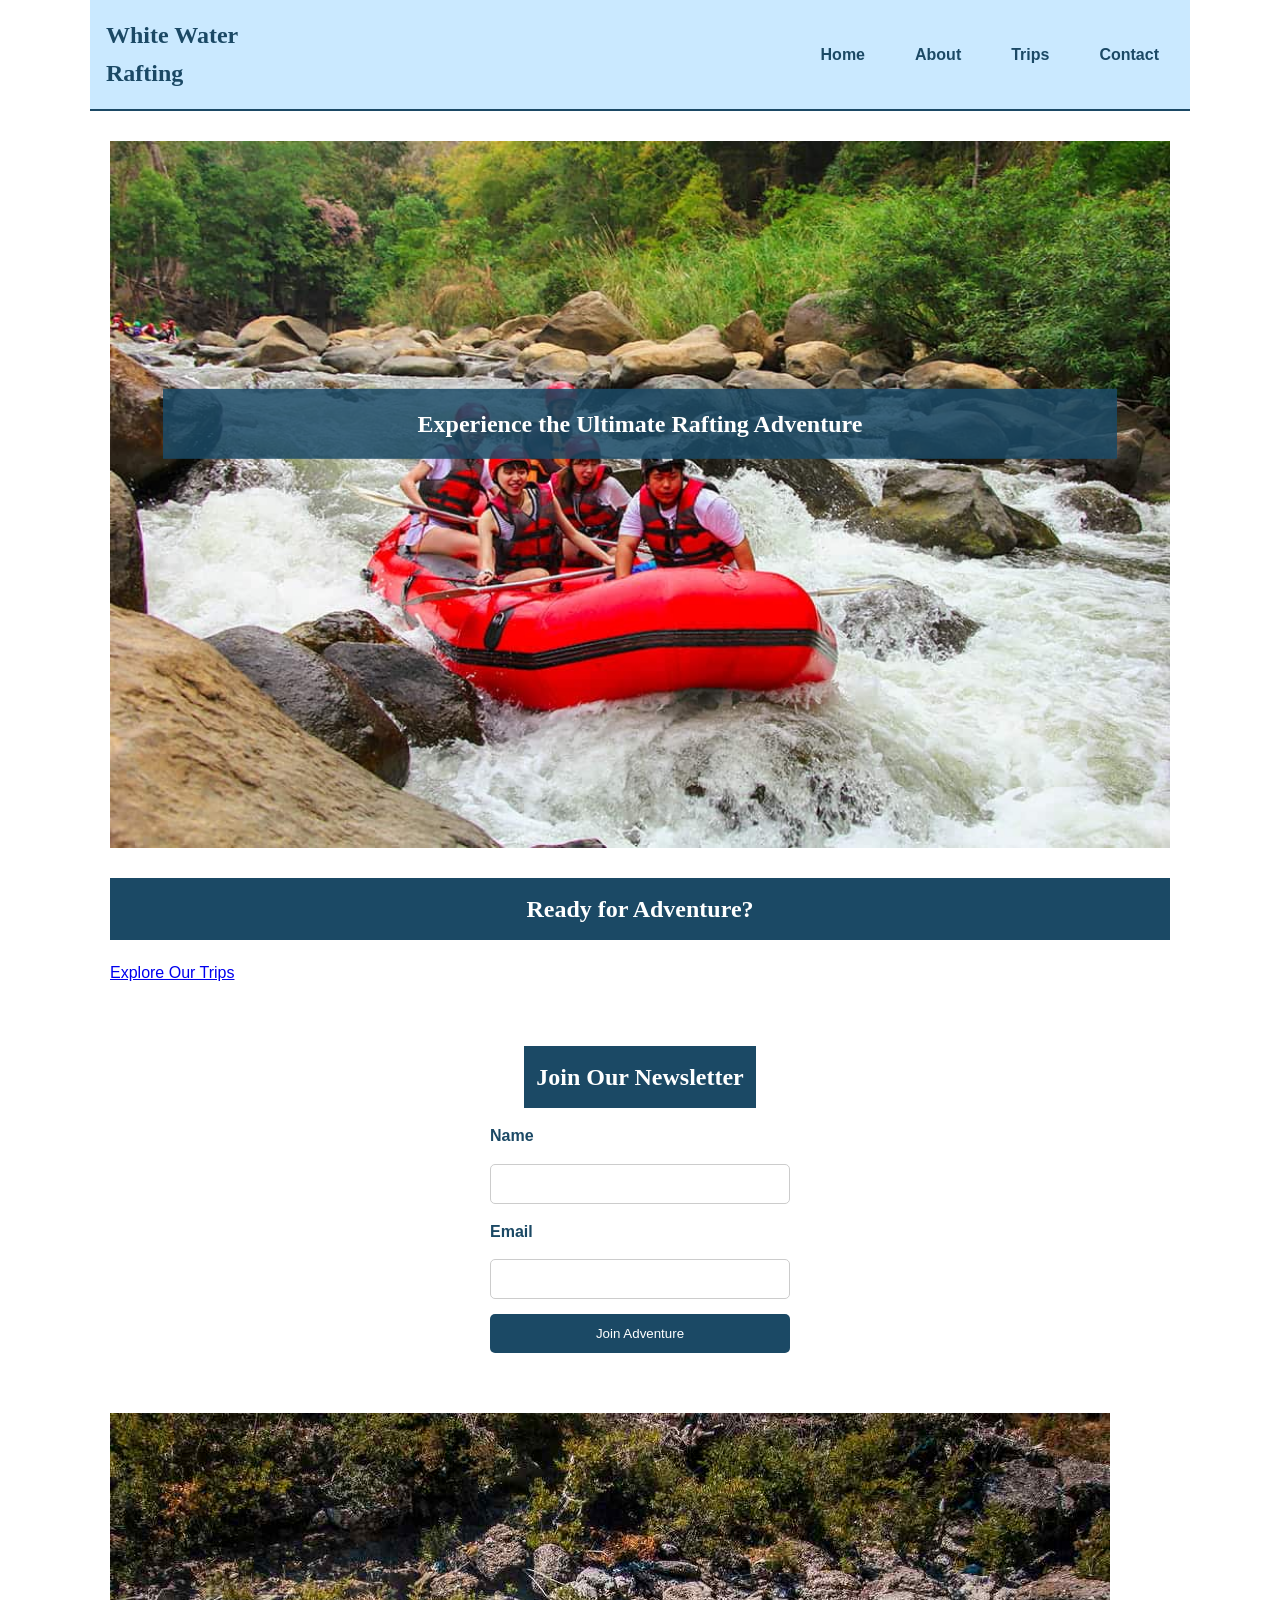
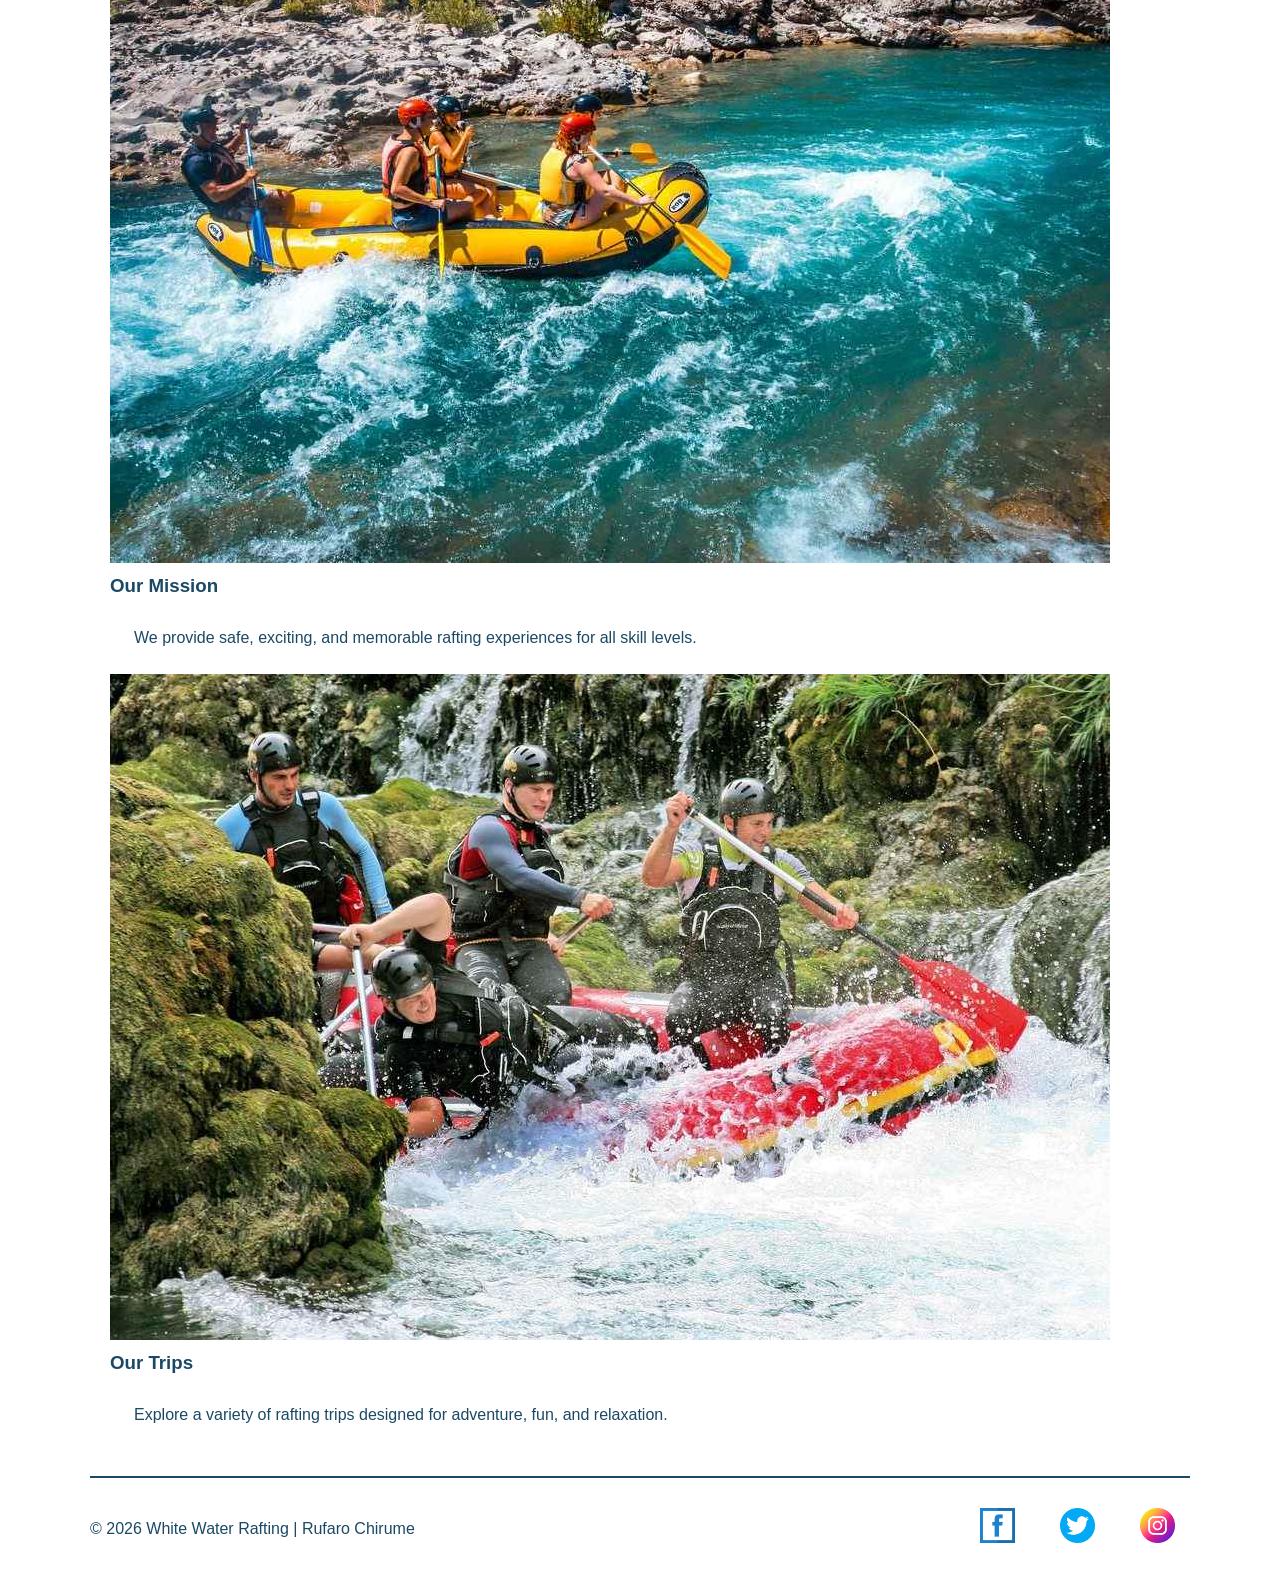
==== wwr/index.html @ 100837b8 "week06 final" ====
<!DOCTYPE html>
<html lang="en">

<head>
    <meta charset="UTF-8">
    <meta name="viewport" content="width=device-width, initial-scale=1.0">
    <title>White Water Rafting | Home</title>
    <meta name="description"
      content="Experience thrilling white water rafting adventures with our expert guides and unforgettable trips.">
    <link rel="stylesheet" href="styles/rafting.css">
</head>

<body>

    <header>
        <h2>White Water Rafting</h2>
        <nav>
            <ul>
                <li><a href="index.html">Home</a></li>
                <li><a href="about.html">About</a></li>
                <li><a href="trips.html">Trips</a></li>
                <li><a href="contact.html">Contact</a></li>
            </ul>
        </nav>
    </header>

    <main>

        <!-- HERO SECTION -->
        <section class="hero">
            <img src="images/hero.jpg" alt="Rafting Adventure">
            <h1>Experience the Ultimate Rafting Adventure</h1>
        </section>

        <!-- CALL TO ACTION -->
        <section class="cta">
            <h2>Ready for Adventure?</h2>
            <a href="trips.html" class="btn">Explore Our Trips</a>
        </section>

        <!-- NEWSLETTER -->
        <section class="newsletter">
            <h2>Join Our Newsletter</h2>
            <form>
                <label for="name">Name</label>
                <input type="text" id="name" name="name" required>

                <label for="email">Email</label>
                <input type="email" id="email" name="email" required>

                <button type="submit">Join Adventure</button>
            </form>
        </section>

        <!-- GRID CONTENT -->
        <section class="grid-content">
            <div>
                <img src="images/rafting1.jpg" alt="Rafting team">
                <h3>Our Mission</h3>
                <p>We provide safe, exciting, and memorable rafting experiences for all skill
                    levels.</p>
            </div>

            <div>
                <img src="images/rafting2.jpg" alt="River rafting">
                <h3>Our Trips</h3>
                <p>Explore a variety of rafting trips designed for adventure, fun, and relaxation.
                </p>
            </div>
        </section>

    </main>

    <footer>
        <p>&copy; 2026 White Water Rafting | Rufaro Chirume</p>
        <nav class="socialmedia">
            <a href="https://facebook.com" target="_blank" rel="noopener">
                <img src="images/facebook.png" alt="Facebook icon">
            </a>

            <a href="https://twitter.com" target="_blank" rel="noopener">
                <img src="images/twitter.png" alt="Twitter icon">
            </a>

            <a href=" https://instagram.com" target="_blank" rel="noopener">
                <img src="images/instagram.png" alt="Instagram icon">
            </a>

        </nav>
    </footer>

</body>

</html>
---- wwr/styles/rafting.css ----
:root {
    --primary-color: #1B4965;
    --secondary-color: #62B6CB;
    --accent1-color: #CAE9FF;

    --heading-font: Georgia, serif;
    --body-font: Arial, Helvetica, sans-serif;
}

* {
    margin: 0;
    padding: 0;
    box-sizing: border-box;
}

body {
    font-family: var(--body-font);
    color: var(--primary-color);
    line-height: 1.6;
}

header,
main,
footer {
    max-width: 1100px;
    margin: 0 auto;
    padding: 0 20px;
}

header {
    display: grid;
    grid-template-columns: 150px 1fr;
    align-items: center;
    padding: 1rem;
    background-color: var(--accent1-color);
    margin-bottom: 30px;
    border-bottom: 2px solid var(--primary-color)
}

header img {
    width: 100px;
    justify-self: center;
}

nav ul {
    display: flex;
    justify-content: flex-end;
    align-items: center;
    list-style: none;
    gap: 20px;
}

nav a {
    display: block;
    text-decoration: none;
    color: var(--primary-color);
    font-weight: bold;
    padding: 10px 15px;
    border-radius: 5px;
}

nav a:hover {
    color: white;
    background-color: var(--secondary-color);
}

h1,
h2 {
    font-family: var(--heading-font);
}

/*
h1 {
    position: absolute;
    top: 20px;
    width: 100%;
    padding: 16px;
    text-align: center;
    background-color: rgba(27, 73, 101, 0.85);
    color: white;

}*/

section h2 {
    background-color: var(--primary-color);
    color: white;
    text-align: center;
    padding: 12px;
    margin-bottom: 20px;
}

p,
article {
    margin: 16px;
    padding: 8px;
}

nav {
    margin: 0;
    padding: 0;
}

.socialmedia a {
    text-decoration: none;
}

.hero {
    position: relative;
}

.hero img {
    display: block;
    width: 100%;
    height: auto;
}

.hero article img {
    float: right;
    width: 125px;
    margin-left: 15px;
}

.hero article {
    position: absolute;
    bottom: 20px;
    left: 20px;
    right: 20px;

    background: rgba(27, 73, 101, 0.85);
    color: white;

    padding: 15px;
}

.hero h1 {
    position: absolute;
    top: 40%;
    left: 50%;
    transform: translate(-50%, -50%);
    width: 90%;
    text-align: center;
    background-color: rgba(27, 73, 101, 0.85);
    color: white;
    padding: 16px;
}

footer {
    display: flex;
    justify-content: space-between;
    align-items: center;
    padding: 20px 0;
    border-top: 2px solid var(--primary-color);
    margin-top: 40px;
}

footer p,
footer .socialmedia {
    margin: 0;
    padding: 0;
}

.socialmedia {
    display: flex;
    gap: 15px;
    margin: 0px;
}

.socialmedia img {
    width: 35px;
}

section {
    margin: 30px 0;
}

.history-content {
    display: grid;
    grid-template-columns: 1fr 250px 1fr;
    gap: 20px;
    align-items: center;
}

.history-content img {
    width: 100%;
    height: auto;
}

.adventure-gallery {
    display: flex;
    justify-content: space-between;
    gap: 15px;
}

.adventure-gallery figure {
    flex: 1;
    text-align: center;
}

.adventure-gallery img {
    width: 100%;
    height: 150px;
    object-fit: cover;
}

/* company - info */
.company-info {
    text-align: center;
    margin: 20px auto 40px;
}

.company-info p {
    margin: 6px 0;
}

.company-info iframe {
    display: block;
    margin: 20px auto;
    width: 100%;
    max-width: 600px;
    height: 300px;
    border: 2px solid var(--primary-color);
    border-radius: 8px;
}

.contact-grid {
    display: grid;
    grid-template-columns: 1fr 1fr;
    gap: 30px;
    align-items: start;
    margin-bottom: 40px;
}

.employees-section {
    border: 2px solid #ccc;
    border-radius: 10px;
    padding: 25px;
    margin: 40px 0;
    background-color: #f9f9f9;
}

.employees-section h2 {
    text-align: center;
    margin-bottom: 25px;
}

.employees {
    display: flex;
    justify-content: space-around;
    gap: 20px;
    flex-wrap: wrap;
}

.employees figure {
    border: 1px solid #bbb;
    border-radius: 8px;
    padding: 15px;
    text-align: center;
    width: 220px;
    background-color: white;
}

.employees figure img {
    width: 100%;
    border-radius: 6px;
}

.employees figcaption {
    margin-top: 10px;
    font-weight: bold;
}

.employees {
    display: flex;
    gap: 20px;
    justify-content: space-between;
}

.employees figure {
    flex: 1;
    text-align: center;
}

.employees img {
    width: 100%;
    height: 220px;
    object-fit: cover;
    border-radius: 8px;
}

.employees figcaption {
    margin-top: 10px;
    font-weight: bold;
}

form {
    display: flex;
    flex-direction: column;
    gap: 15px;
}

form label {
    font-weight: bold;
}

form input[type="text"],
form input[type="email"],
textarea {
    padding: 10px;
    border: 1px solid #ccc;
    border-radius: 5px;
    font-size: 1rem;
}

fieldset {
    border: 1px solid #ccc;
    padding: 15px;
    border-radius: 8px;
}

legend {
    font-weight: bold;
}

fieldset label {
    display: block;
    margin: 10px 0;
}

input[type="checkbox"] {
    margin-right: 8px;
}

button {
    background-color: var(--primary-color);
    color: white;
    border: none;
    padding: 12px;
    border-radius: 5px;
    cursor: pointer;

}

button:hover {
    background-color: var(--secondary-color);
}

h1 {
    position: absolute;
    top: 20px;
}

.contact-grid {
    display: grid;
    grid-template-columns: 1fr 1fr;
    gap: 30px;
    margin: 40px 0;
    align-items: stretch;
}

.company-info,
.map {
    border: 1px solid #ddd;
    padding: 20px;

}

.map iframe {
    width: 100%;
    height: 100%;
    min-height: 500px;
    border: 1px solid #ccc;
}

.contact-form {
    border: 1px solid #ccc;
    padding: 20px;
    min-height: 500px;
    /* Same as the map */
    box-sizing: border-box;
}

.newsletter {
    display: flex;
    flex-direction: column;
    align-items: center;
    padding: 30px;
}

.newsletter form {
    width: 300px;
}

.newsletter h2 {
    margin-bottom: 15px;
}

.newsletter input[type="checkbox"] {
    margin: 0;
    white-space: nowrap;
}

.form-row {
    display: flex;
    align-items: flex-start;
    margin-bottom: 20px;
}

.form-row > label {
    width: 120px;
    font-weight: bold;
    margin-right: 10px;
}

.radio-group {
    display: flex;
    flex-direction: column;
    gap: 8px;
}

.company-info {
    border: none;
    background: none;
    box-shadow: none;
    padding: 0px;
    text-align: center;
}

.company-info,
.map,
.contact-form {
    border: none;
    background: none;
    box-shadow: none;
    padding: 0px;
}
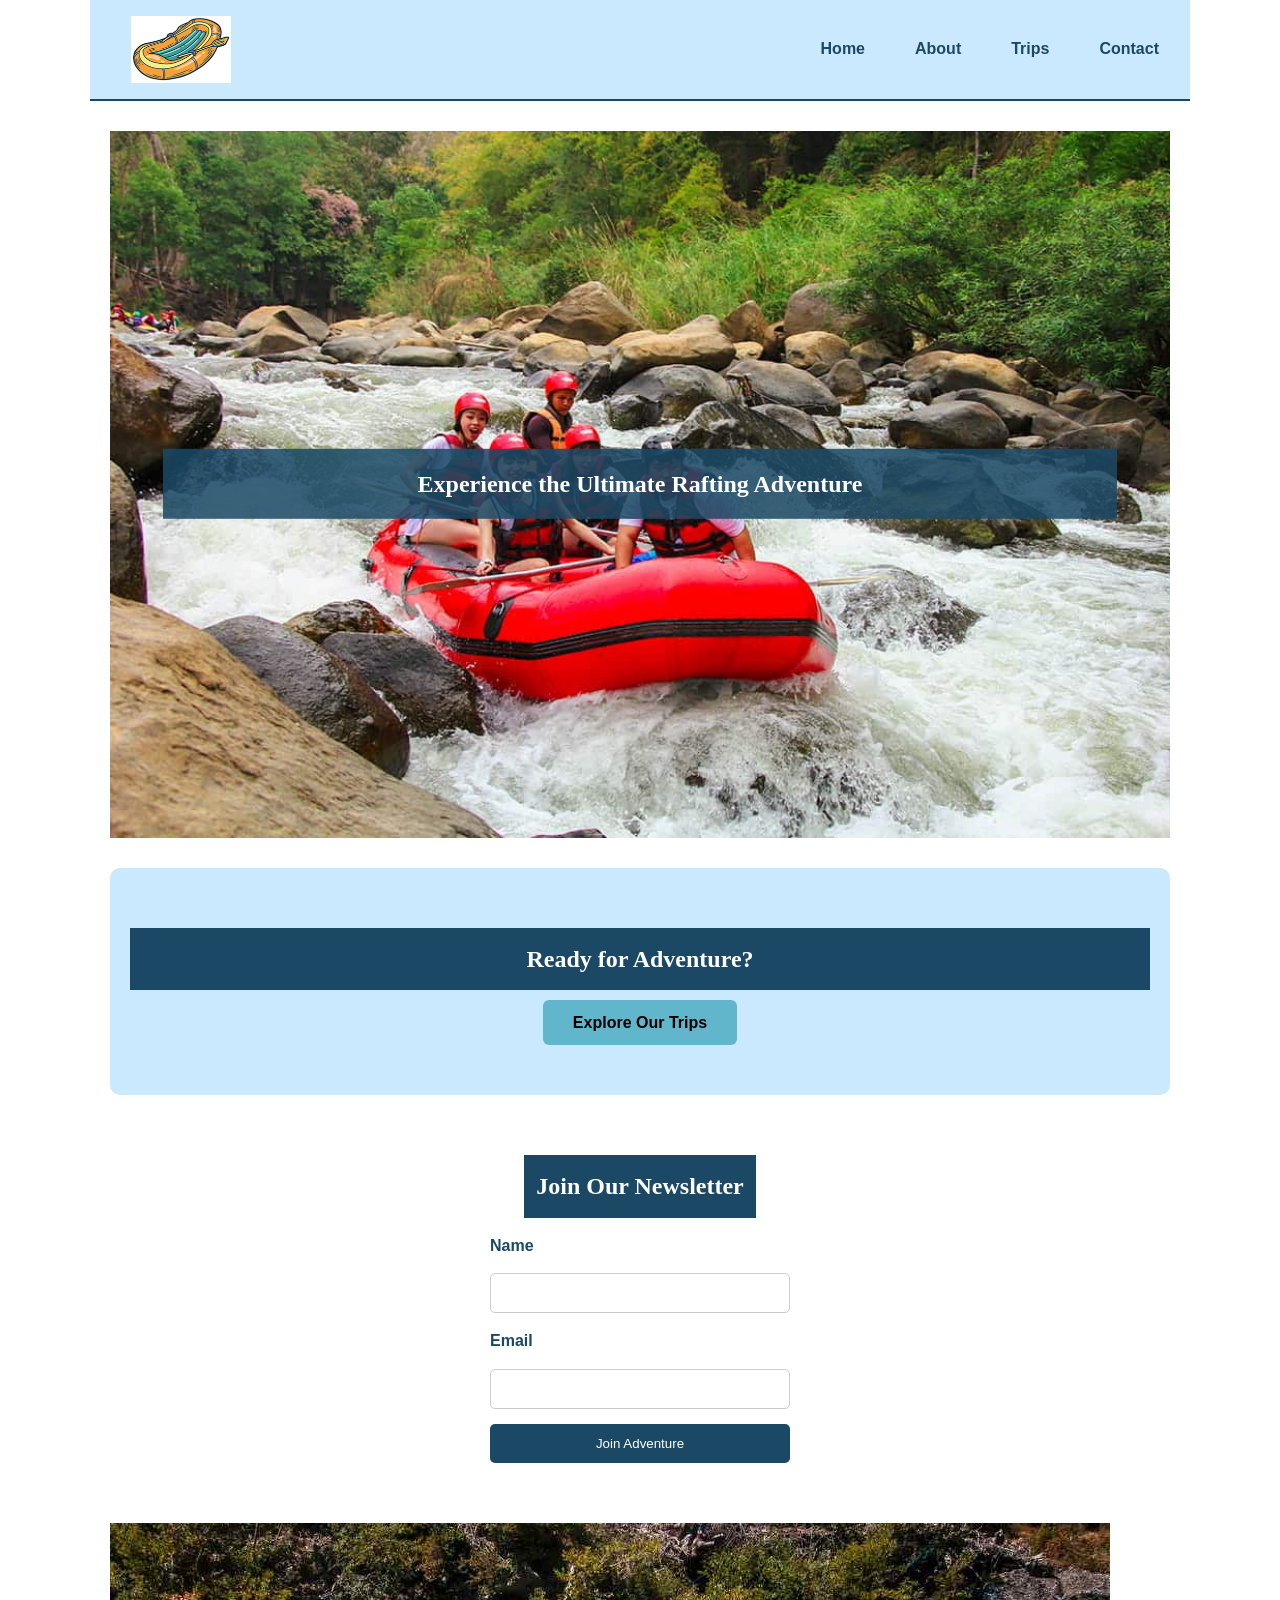
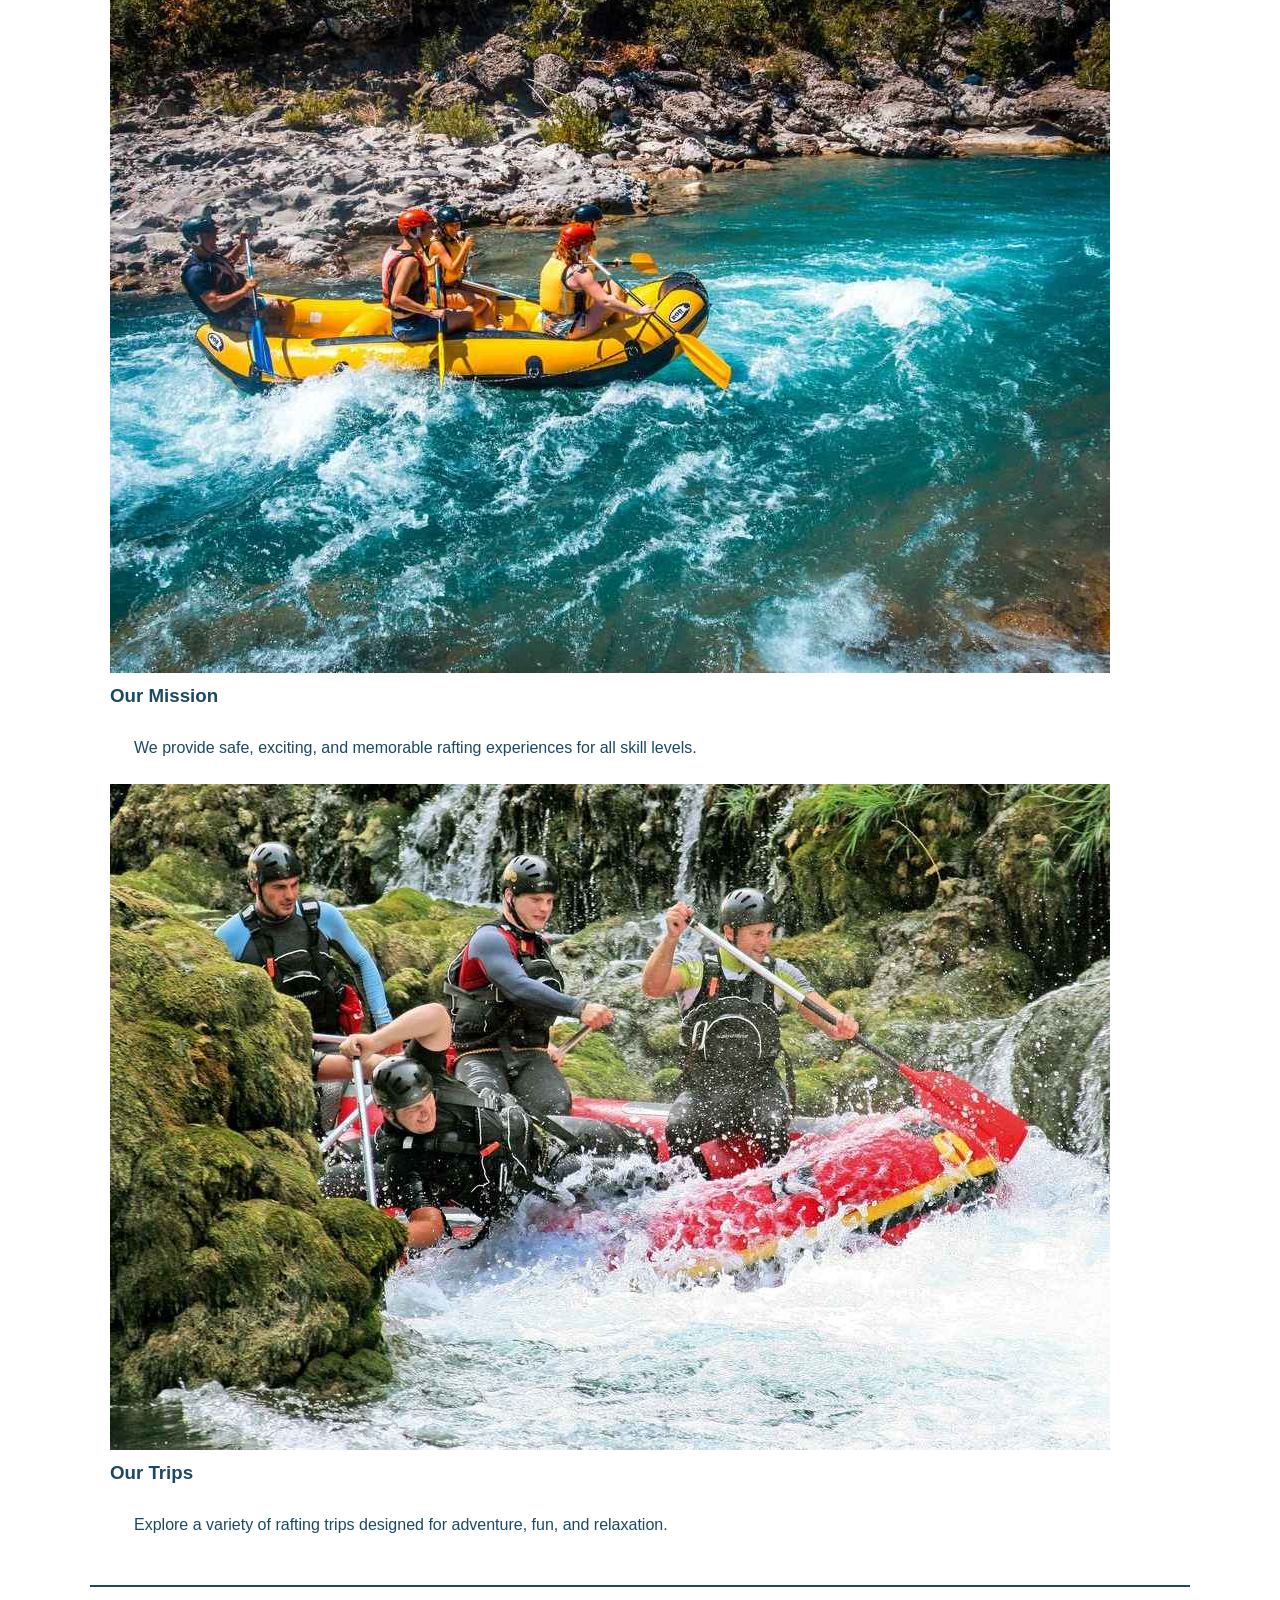
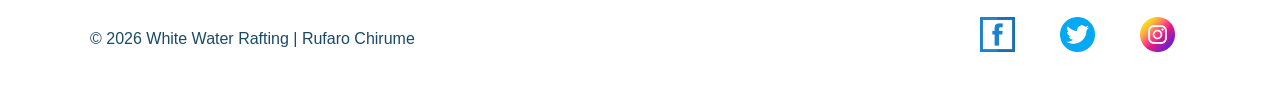
==== commit 918f2382: "logo fixed" ====
--- a/wwr/index.html
+++ b/wwr/index.html
@@ -13,7 +13,7 @@
 <body>
 
     <header>
-        <h2>White Water Rafting</h2>
+        <img src="images/logo.png" alt="White Water Rafting Logo">
         <nav>
             <ul>
                 <li><a href="index.html">Home</a></li>
--- a/wwr/styles/rafting.css
+++ b/wwr/styles/rafting.css
@@ -14,6 +14,7 @@
 }
 
 body {
+    width: 100%;
     font-family: var(--body-font);
     color: var(--primary-color);
     line-height: 1.6;
@@ -22,6 +23,7 @@
 header,
 main,
 footer {
+
     max-width: 1100px;
     margin: 0 auto;
     padding: 0 20px;
@@ -34,7 +36,9 @@
     padding: 1rem;
     background-color: var(--accent1-color);
     margin-bottom: 30px;
-    border-bottom: 2px solid var(--primary-color)
+    border-bottom: 2px solid var(--primary-color);
+    position: relative;
+    z-index: 2;
 }
 
 header img {
@@ -106,6 +110,7 @@
 
 .hero {
     position: relative;
+    margin-top: 20px;
 }
 
 .hero img {
@@ -134,7 +139,7 @@
 
 .hero h1 {
     position: absolute;
-    top: 40%;
+    top: 50%;
     left: 50%;
     transform: translate(-50%, -50%);
     width: 90%;
@@ -142,6 +147,7 @@
     background-color: rgba(27, 73, 101, 0.85);
     color: white;
     padding: 16px;
+    z-index: 1;
 }
 
 footer {
@@ -432,4 +438,75 @@
     background: none;
     box-shadow: none;
     padding: 0px;
+}
+
+.trips {
+    display: grid;
+    grid-template-columns: repeat(3, 1fr);
+    gap: 20px;
+    padding: 20px;
+}
+
+.trip {
+    text-align: center;
+}
+
+.trip img {
+    width: 100%;
+    height: 200px;
+    object-fit: cover;
+    border-radius: 8px;
+}
+
+.trip-table {
+    padding: 20px;
+}
+
+table {
+    width: 100%;
+    border-collapse: collapse;
+}
+
+th,
+td {
+    border: 1px solid #ccc;
+    padding: 10px;
+    text-align: center;
+}
+
+th {
+    background-color: var(--primary-color);
+    color: white;
+}
+
+.cta {
+    text-align: center;
+    padding: 60px 20px;
+    background-color: var(--accent1-color);
+    border-radius: 10px;
+    margin: 30px 0;
+}
+
+.cta h1 {
+    margin-bottom: 15px;
+}
+
+.cta p {
+    font-size: 1.2rem;
+    margin-bottom: 20px;
+}
+
+.btn {
+    background: var(--secondary-color);
+    padding: 14px 30px;
+    text-decoration: none;
+    color: black;
+    font-weight: bold;
+    border-radius: 6px;
+    transition: 0.3s;
+}
+
+.btn:hover {
+    background: var(--primary-color);
+    color: white;
 }
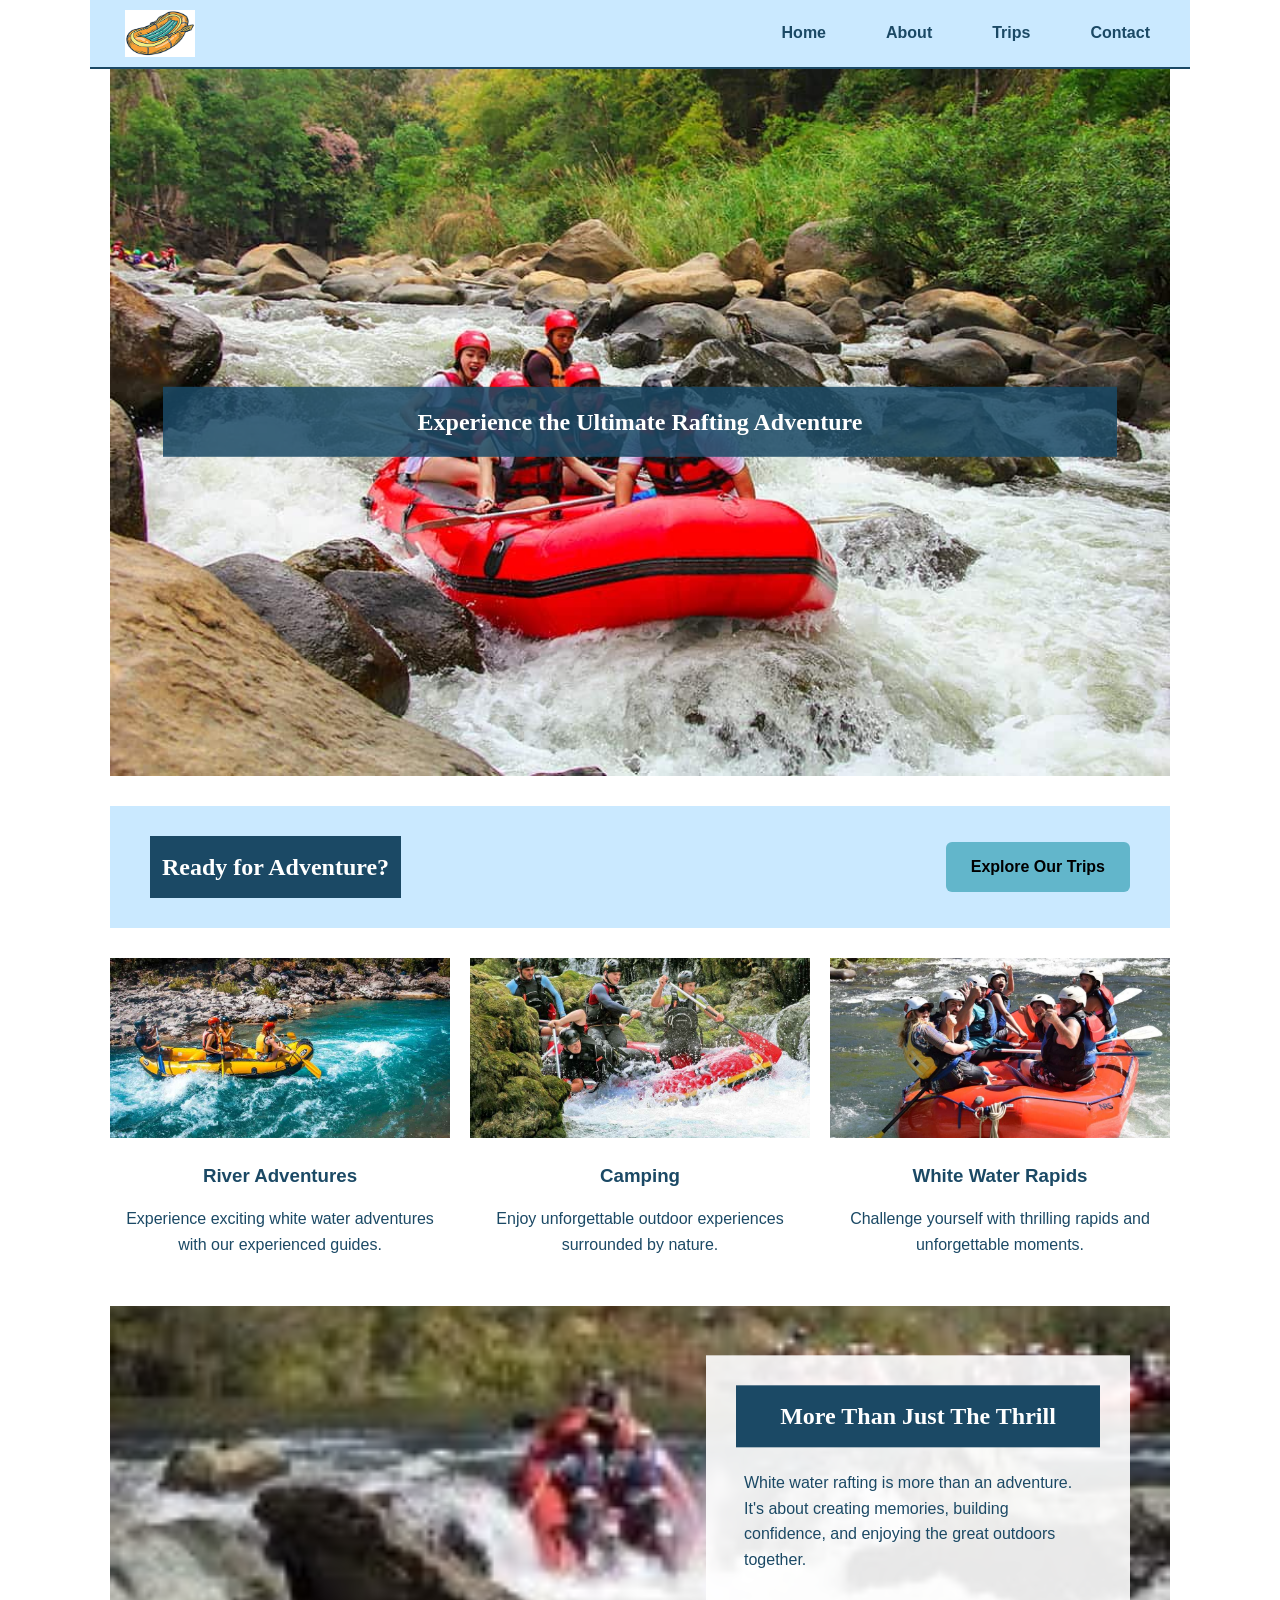
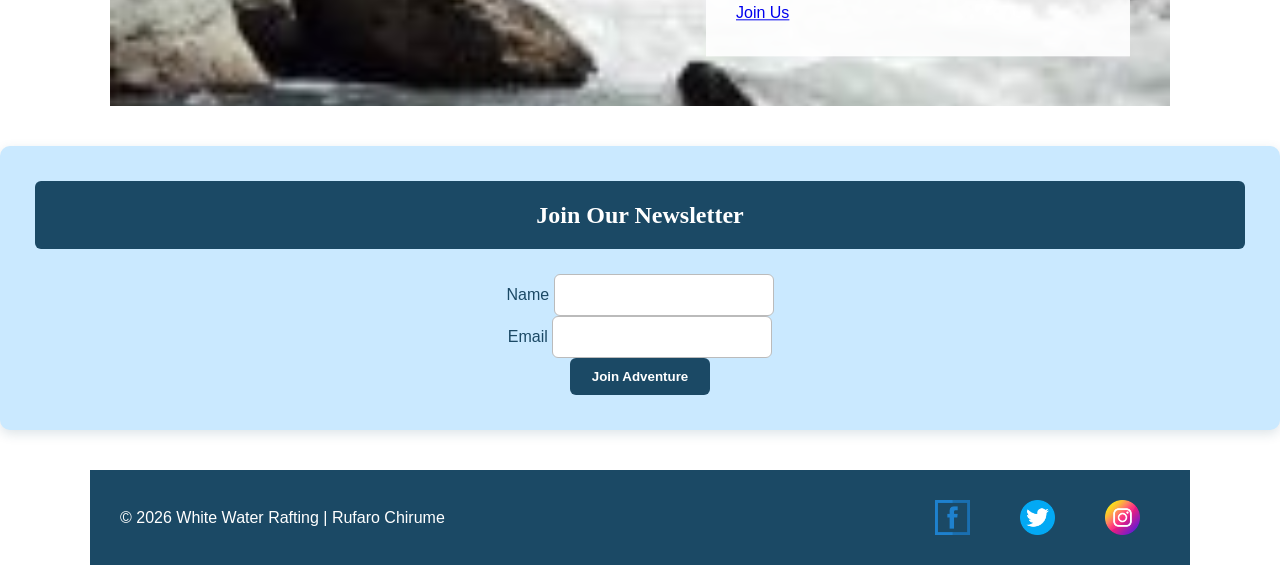
==== commit 3fbd264c: "final_v1" ====
--- a/wwr/index.html
+++ b/wwr/index.html
@@ -38,38 +38,62 @@
             <a href="trips.html" class="btn">Explore Our Trips</a>
         </section>
 
-        <!-- NEWSLETTER -->
-        <section class="newsletter">
-            <h2>Join Our Newsletter</h2>
-            <form>
-                <label for="name">Name</label>
-                <input type="text" id="name" name="name" required>
-
-                <label for="email">Email</label>
-                <input type="email" id="email" name="email" required>
-
-                <button type="submit">Join Adventure</button>
-            </form>
-        </section>
 
         <!-- GRID CONTENT -->
         <section class="grid-content">
+
             <div>
-                <img src="images/rafting1.jpg" alt="Rafting team">
-                <h3>Our Mission</h3>
-                <p>We provide safe, exciting, and memorable rafting experiences for all skill
-                    levels.</p>
+                <img src="images/rafting1.jpg" alt="Rafting adventure">
+                <h3>River Adventures</h3>
+                <p>Experience exciting white water adventures with our experienced guides.</p>
             </div>
 
             <div>
-                <img src="images/rafting2.jpg" alt="River rafting">
-                <h3>Our Trips</h3>
-                <p>Explore a variety of rafting trips designed for adventure, fun, and relaxation.
+                <img src="images/rafting2.jpg" alt="Rafting team">
+                <h3>Camping</h3>
+                <p>Enjoy unforgettable outdoor experiences surrounded by nature.</p>
+            </div>
+
+            <div>
+                <img src="images/rafting3.jpg" alt="White water rapids">
+                <h3>White Water Rapids</h3>
+                <p>Challenge yourself with thrilling rapids and unforgettable moments.</p>
+            </div>
+
+        </section>
+        <section class="experience">
+            <img src="images/rafting4.jpg" alt="Rafting adventure">
+
+            <div class="experience-content">
+                <h2>More Than Just The Thrill</h2>
+                <p>
+                    White water rafting is more than an adventure.
+                    It's about creating memories, building confidence,
+                    and enjoying the great outdoors together.
                 </p>
+                <a href="about.html" class="btn">Join Us</a>
             </div>
         </section>
 
     </main>
+    <!-- NEWSLETTER -->
+    <section class="newsletter">
+        <h2>Join Our Newsletter</h2>
+
+        <form>
+            <div class="form-item">
+                <label for="name">Name</label>
+                <input type="text" id="name" name="name" required>
+            </div>
+
+            <div class="form-item">
+                <label for="email">Email</label>
+                <input type="email" id="email" name="email" required>
+            </div>
+
+            <button type="submit">Join Adventure</button>
+        </form>
+    </section>
 
     <footer>
         <p>&copy; 2026 White Water Rafting | Rufaro Chirume</p>
--- a/wwr/styles/rafting.css
+++ b/wwr/styles/rafting.css
@@ -31,18 +31,17 @@
 
 header {
     display: grid;
-    grid-template-columns: 150px 1fr;
+    grid-template-columns: 100px 1fr;
     align-items: center;
-    padding: 1rem;
+    padding: 10px 20px;
     background-color: var(--accent1-color);
-    margin-bottom: 30px;
+    margin-bottom: 0;
     border-bottom: 2px solid var(--primary-color);
-    position: relative;
-    z-index: 2;
 }
 
 header img {
-    width: 100px;
+    width: 70px;
+    height: auto;
     justify-self: center;
 }
 
@@ -59,7 +58,7 @@
     text-decoration: none;
     color: var(--primary-color);
     font-weight: bold;
-    padding: 10px 15px;
+    padding: 10px 20px;
     border-radius: 5px;
 }
 
@@ -73,24 +72,71 @@
     font-family: var(--heading-font);
 }
 
-/*
-h1 {
-    position: absolute;
-    top: 20px;
-    width: 100%;
-    padding: 16px;
-    text-align: center;
-    background-color: rgba(27, 73, 101, 0.85);
-    color: white;
-
-}*/
-
 section h2 {
     background-color: var(--primary-color);
     color: white;
     text-align: center;
     padding: 12px;
     margin-bottom: 20px;
+}
+
+.grid-content {
+    display: grid;
+    grid-template-columns: repeat(3, 1fr);
+    gap: 20px;
+    margin: 30px 0;
+}
+
+.grid-content div {
+    text-align: center;
+}
+
+.grid-content img {
+    width: 100%;
+    height: 180px;
+    object-fit: cover;
+}
+
+.grid-content h3 {
+    margin: 15px 0 8px;
+}
+
+.grid-content p {
+    margin: 0;
+}
+
+.experience {
+    position: relative;
+    margin: 40px 0;
+}
+
+.experience > img {
+    display: block;
+    width: 100%;
+    height: 400px;
+    object-fit: cover;
+}
+
+.experience-content {
+    position: absolute;
+    right: 40px;
+    top: 50%;
+    transform: translateY(-50%);
+    width: 40%;
+    padding: 30px;
+    background-color: rgba(255, 255, 255, 0.9);
+}
+
+.experience-content h2 {
+    margin-bottom: 15px;
+}
+
+.experience-content p {
+    margin: 0 0 20px;
+}
+
+.experience-content .btn {
+    display: inline-block;
 }
 
 p,
@@ -110,7 +156,7 @@
 
 .hero {
     position: relative;
-    margin-top: 20px;
+    margin: 0px;
 }
 
 .hero img {
@@ -150,21 +196,6 @@
     z-index: 1;
 }
 
-footer {
-    display: flex;
-    justify-content: space-between;
-    align-items: center;
-    padding: 20px 0;
-    border-top: 2px solid var(--primary-color);
-    margin-top: 40px;
-}
-
-footer p,
-footer .socialmedia {
-    margin: 0;
-    padding: 0;
-}
-
 .socialmedia {
     display: flex;
     gap: 15px;
@@ -209,10 +240,6 @@
 }
 
 /* company - info */
-.company-info {
-    text-align: center;
-    margin: 20px auto 40px;
-}
 
 .company-info p {
     margin: 6px 0;
@@ -226,14 +253,6 @@
     height: 300px;
     border: 2px solid var(--primary-color);
     border-radius: 8px;
-}
-
-.contact-grid {
-    display: grid;
-    grid-template-columns: 1fr 1fr;
-    gap: 30px;
-    align-items: start;
-    margin-bottom: 40px;
 }
 
 .employees-section {
@@ -275,17 +294,6 @@
     font-weight: bold;
 }
 
-.employees {
-    display: flex;
-    gap: 20px;
-    justify-content: space-between;
-}
-
-.employees figure {
-    flex: 1;
-    text-align: center;
-}
-
 .employees img {
     width: 100%;
     height: 220px;
@@ -293,66 +301,68 @@
     border-radius: 8px;
 }
 
-.employees figcaption {
-    margin-top: 10px;
-    font-weight: bold;
-}
-
-form {
+.contact-form {
     display: flex;
     flex-direction: column;
-    gap: 15px;
-}
-
-form label {
-    font-weight: bold;
-}
-
-form input[type="text"],
-form input[type="email"],
-textarea {
-    padding: 10px;
-    border: 1px solid #ccc;
-    border-radius: 5px;
+    gap: 18px;
+    padding: 35px;
+    background: white;
+    border: 2px solid var(--secondary-color);
+    border-radius: 12px;
+    box-shadow: 0 8px 20px rgba(27, 73, 101, 0.18);
+}
+
+.contact-form label {
+    display: block;
+    margin-bottom: 6px;
+    color: var(--primary-color);
+    font-weight: bold;
+}
+
+.contact-form input[type="text"],
+.contact-form input[type="email"],
+.contact-form textarea {
+    width: 100%;
+    padding: 14px;
+    border: 2px solid #d0d7da;
+    border-radius: 8px;
+    font-family: var(--body-font);
     font-size: 1rem;
-}
-
-fieldset {
-    border: 1px solid #ccc;
-    padding: 15px;
+    background-color: #fafafa;
+    transition: 0.3s;
+}
+
+.contact-form input[type="text"]:focus,
+.contact-form input[type="email"]:focus,
+.contact-form textarea:focus {
+    outline: none;
+    border-color: var(--secondary-color);
+    background-color: white;
+    box-shadow: 0 0 8px rgba(98, 182, 203, 0.35);
+}
+
+.contact-form textarea {
+    min-height: 160px;
+    resize: vertical;
+}
+
+.contact-form button {
+    align-self: center;
+    min-width: 180px;
+    padding: 14px 25px;
+    background-color: var(--primary-color);
+    color: white;
+    border: none;
     border-radius: 8px;
-}
-
-legend {
-    font-weight: bold;
-}
-
-fieldset label {
-    display: block;
-    margin: 10px 0;
-}
-
-input[type="checkbox"] {
-    margin-right: 8px;
-}
-
-button {
-    background-color: var(--primary-color);
-    color: white;
-    border: none;
-    padding: 12px;
-    border-radius: 5px;
+    font-weight: bold;
+    font-size: 1rem;
     cursor: pointer;
-
-}
-
-button:hover {
+    transition: 0.3s;
+}
+
+.contact-form button:hover {
     background-color: var(--secondary-color);
-}
-
-h1 {
-    position: absolute;
-    top: 20px;
+    transform: translateY(-2px);
 }
 
 .contact-grid {
@@ -363,6 +373,61 @@
     align-items: stretch;
 }
 
+.contact-form {
+    display: flex;
+    flex-direction: column;
+    gap: 18px;
+    padding: 30px;
+    background-color: #f8fbfd;
+    border: 2px solid var(--accent1-color);
+    border-radius: 10px;
+    box-shadow: 0 4px 12px rgba(27, 73, 101, 0.15);
+}
+
+.contact-form label {
+    font-weight: bold;
+    color: var(--primary-color);
+}
+
+.contact-form input[type="text"],
+.contact-form input[type="email"],
+.contact-form textarea {
+    width: 100%;
+    padding: 12px;
+    border: 1px solid #bbb;
+    border-radius: 6px;
+    font-family: var(--body-font);
+    font-size: 1rem;
+    background-color: white;
+}
+
+.contact-form textarea {
+    min-height: 150px;
+    resize: vertical;
+}
+
+.contact-form input:focus,
+.contact-form textarea:focus {
+    outline: none;
+    border: 2px solid var(--secondary-color);
+    box-shadow: 0 0 5px rgba(98, 182, 203, 0.4);
+}
+
+.contact-form button {
+    background-color: var(--primary-color);
+    color: white;
+    padding: 12px 25px;
+    border: none;
+    border-radius: 6px;
+    font-weight: bold;
+    cursor: pointer;
+    transition: 0.3s;
+}
+
+.contact-form button:hover {
+    background-color: var(--secondary-color);
+}
+
 .company-info,
 .map {
     border: 1px solid #ddd;
@@ -377,32 +442,49 @@
     border: 1px solid #ccc;
 }
 
-.contact-form {
-    border: 1px solid #ccc;
-    padding: 20px;
-    min-height: 500px;
-    /* Same as the map */
-    box-sizing: border-box;
-}
-
 .newsletter {
-    display: flex;
-    flex-direction: column;
-    align-items: center;
-    padding: 30px;
-}
-
-.newsletter form {
-    width: 300px;
+    background-color: var(--accent1-color);
+    padding: 35px;
+    margin: 40px 0;
+    text-align: center;
+    border-radius: 10px;
+    box-shadow: 0 4px 12px rgba(27, 73, 101, 0.15);
 }
 
 .newsletter h2 {
-    margin-bottom: 15px;
-}
-
-.newsletter input[type="checkbox"] {
-    margin: 0;
-    white-space: nowrap;
+    background-color: var(--primary-color);
+    color: white;
+    padding: 15px;
+    margin-bottom: 25px;
+    border-radius: 6px;
+}
+
+.newsletter .form-item input {
+    width: 220px;
+    padding: 11px;
+    border: 1px solid #bbb;
+    border-radius: 6px;
+    font-size: 1rem;
+}
+
+.newsletter .form-item input:focus {
+    outline: none;
+    border: 2px solid var(--secondary-color);
+}
+
+.newsletter button {
+    background-color: var(--primary-color);
+    color: white;
+    border: none;
+    padding: 11px 22px;
+    border-radius: 6px;
+    font-weight: bold;
+    cursor: pointer;
+    transition: 0.3s;
+}
+
+.newsletter button:hover {
+    background-color: var(--secondary-color);
 }
 
 .form-row {
@@ -480,33 +562,65 @@
 }
 
 .cta {
-    text-align: center;
-    padding: 60px 20px;
+    display: flex;
+    justify-content: space-between;
+    align-items: center;
+    padding: 30px 40px;
     background-color: var(--accent1-color);
-    border-radius: 10px;
+    border-radius: 0;
     margin: 30px 0;
-}
-
-.cta h1 {
-    margin-bottom: 15px;
-}
-
-.cta p {
-    font-size: 1.2rem;
-    margin-bottom: 20px;
-}
-
-.btn {
-    background: var(--secondary-color);
-    padding: 14px 30px;
+    gap: 20px;
+}
+
+.cta h2 {
+    margin: 0;
+}
+
+.cta .btn {
+    background-color: var(--secondary-color);
+    padding: 12px 25px;
     text-decoration: none;
     color: black;
     font-weight: bold;
     border-radius: 6px;
-    transition: 0.3s;
 }
 
 .btn:hover {
     background: var(--primary-color);
     color: white;
+}
+
+footer {
+    display: flex;
+    justify-content: space-between;
+    align-items: center;
+    padding: 20px 30px;
+    background-color: var(--primary-color);
+    color: white;
+    border-top: none;
+    margin-top: 40px;
+}
+
+footer p {
+    margin: 0;
+    padding: 0;
+    color: white;
+}
+
+footer .socialmedia {
+    display: flex;
+    align-items: center;
+    gap: 10px;
+    margin: 0;
+}
+
+footer .socialmedia a {
+    display: flex;
+    align-items: center;
+    justify-content: center;
+}
+
+footer .socialmedia img {
+    width: 35px;
+    height: 35px;
 }
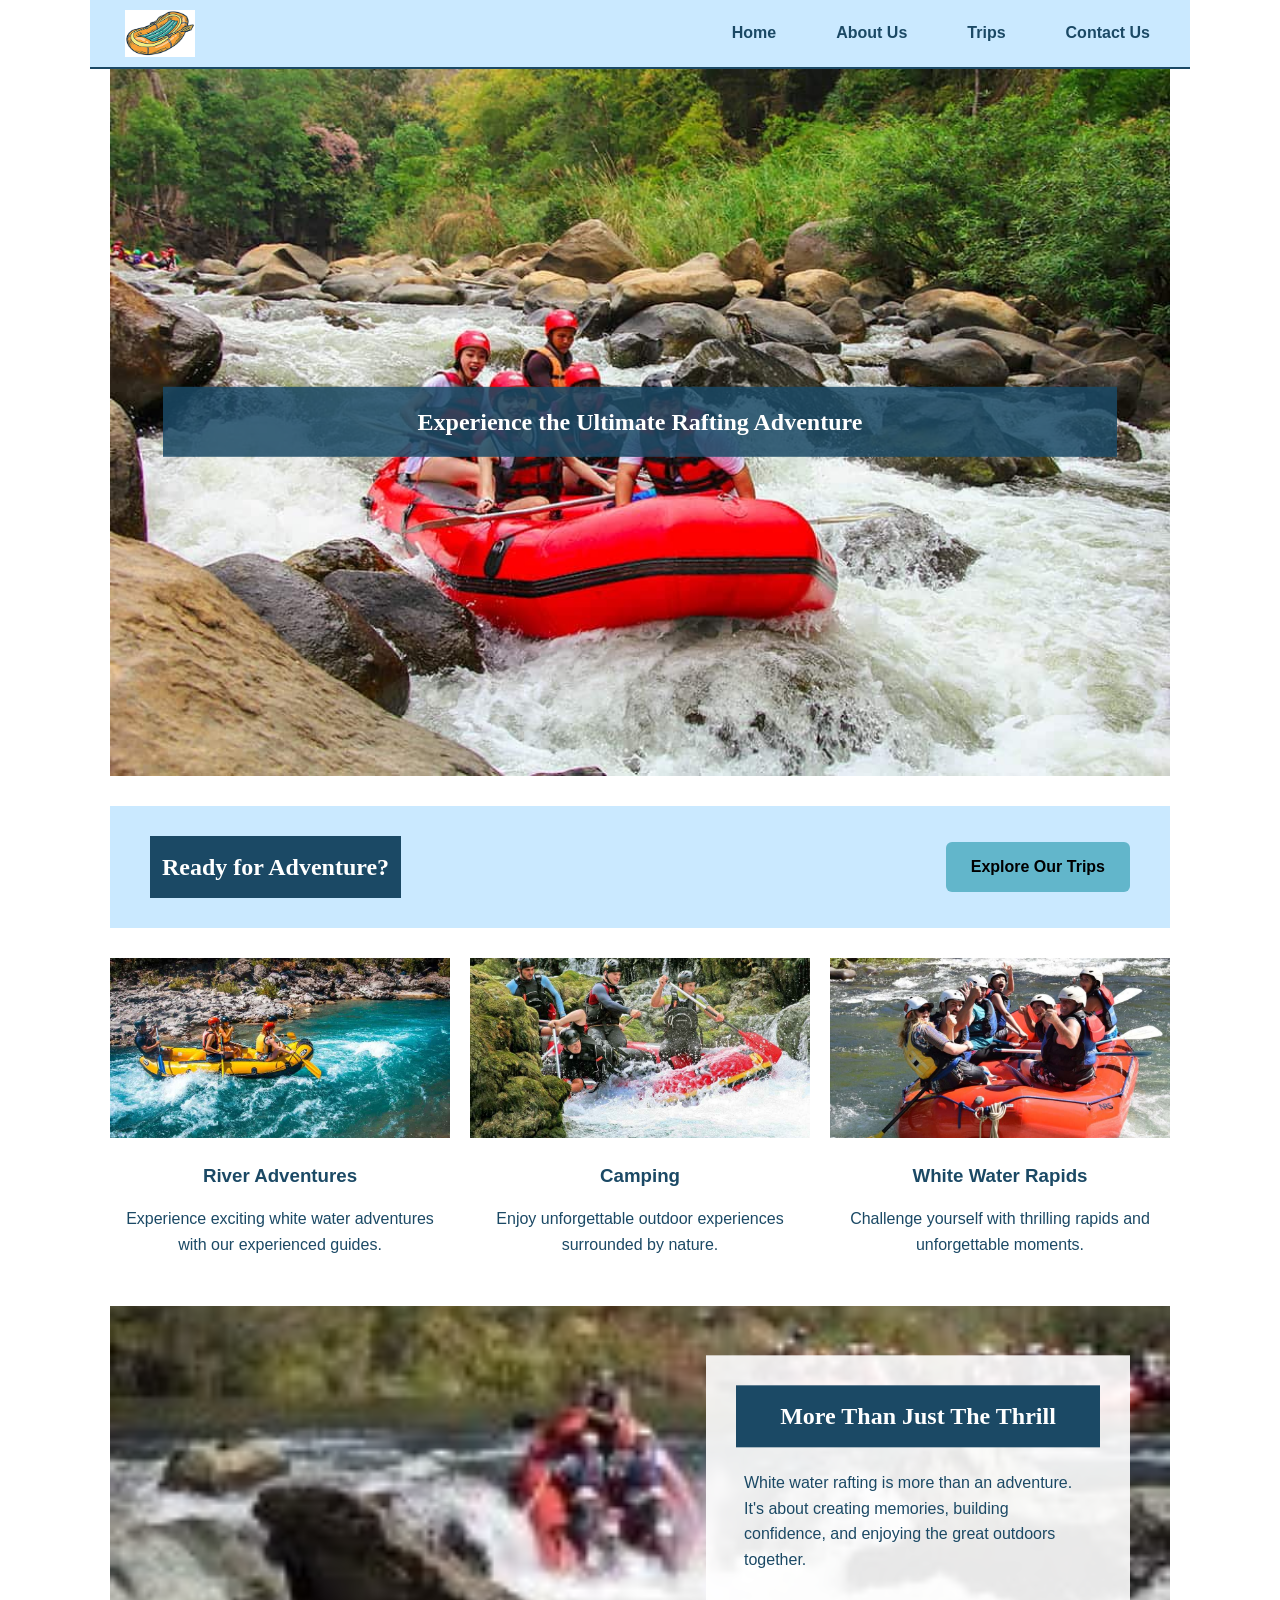
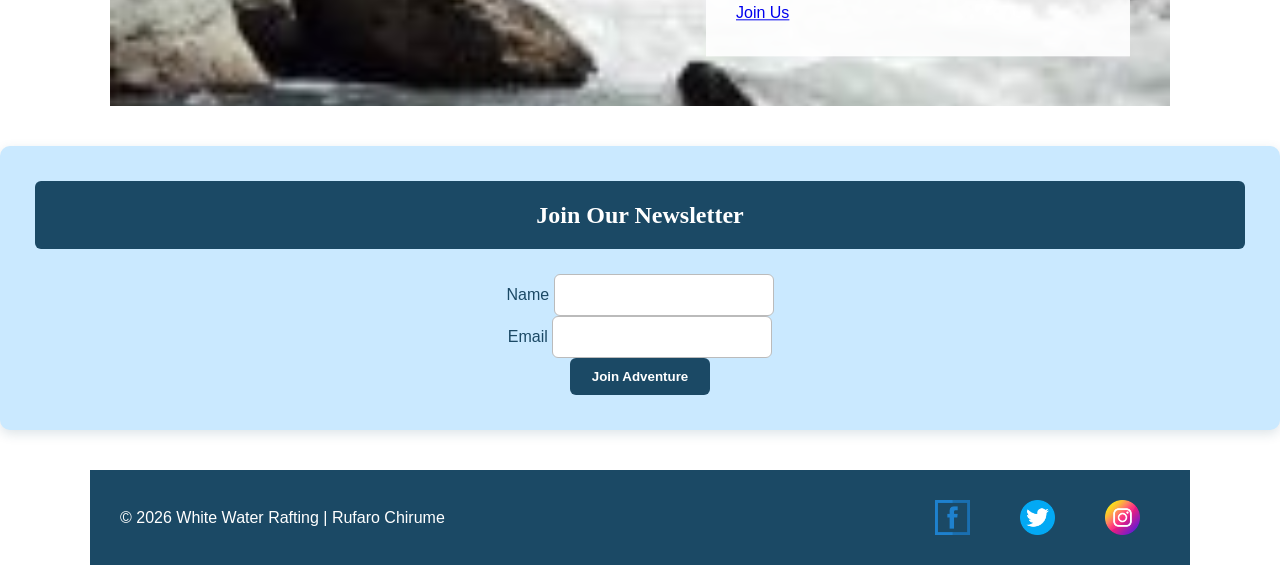
==== commit 82615c35: "final_v2" ====
--- a/wwr/index.html
+++ b/wwr/index.html
@@ -17,9 +17,9 @@
         <nav>
             <ul>
                 <li><a href="index.html">Home</a></li>
-                <li><a href="about.html">About</a></li>
+                <li><a href="about.html">About Us</a></li>
                 <li><a href="trips.html">Trips</a></li>
-                <li><a href="contact.html">Contact</a></li>
+                <li><a href="contact.html">Contact Us</a></li>
             </ul>
         </nav>
     </header>
